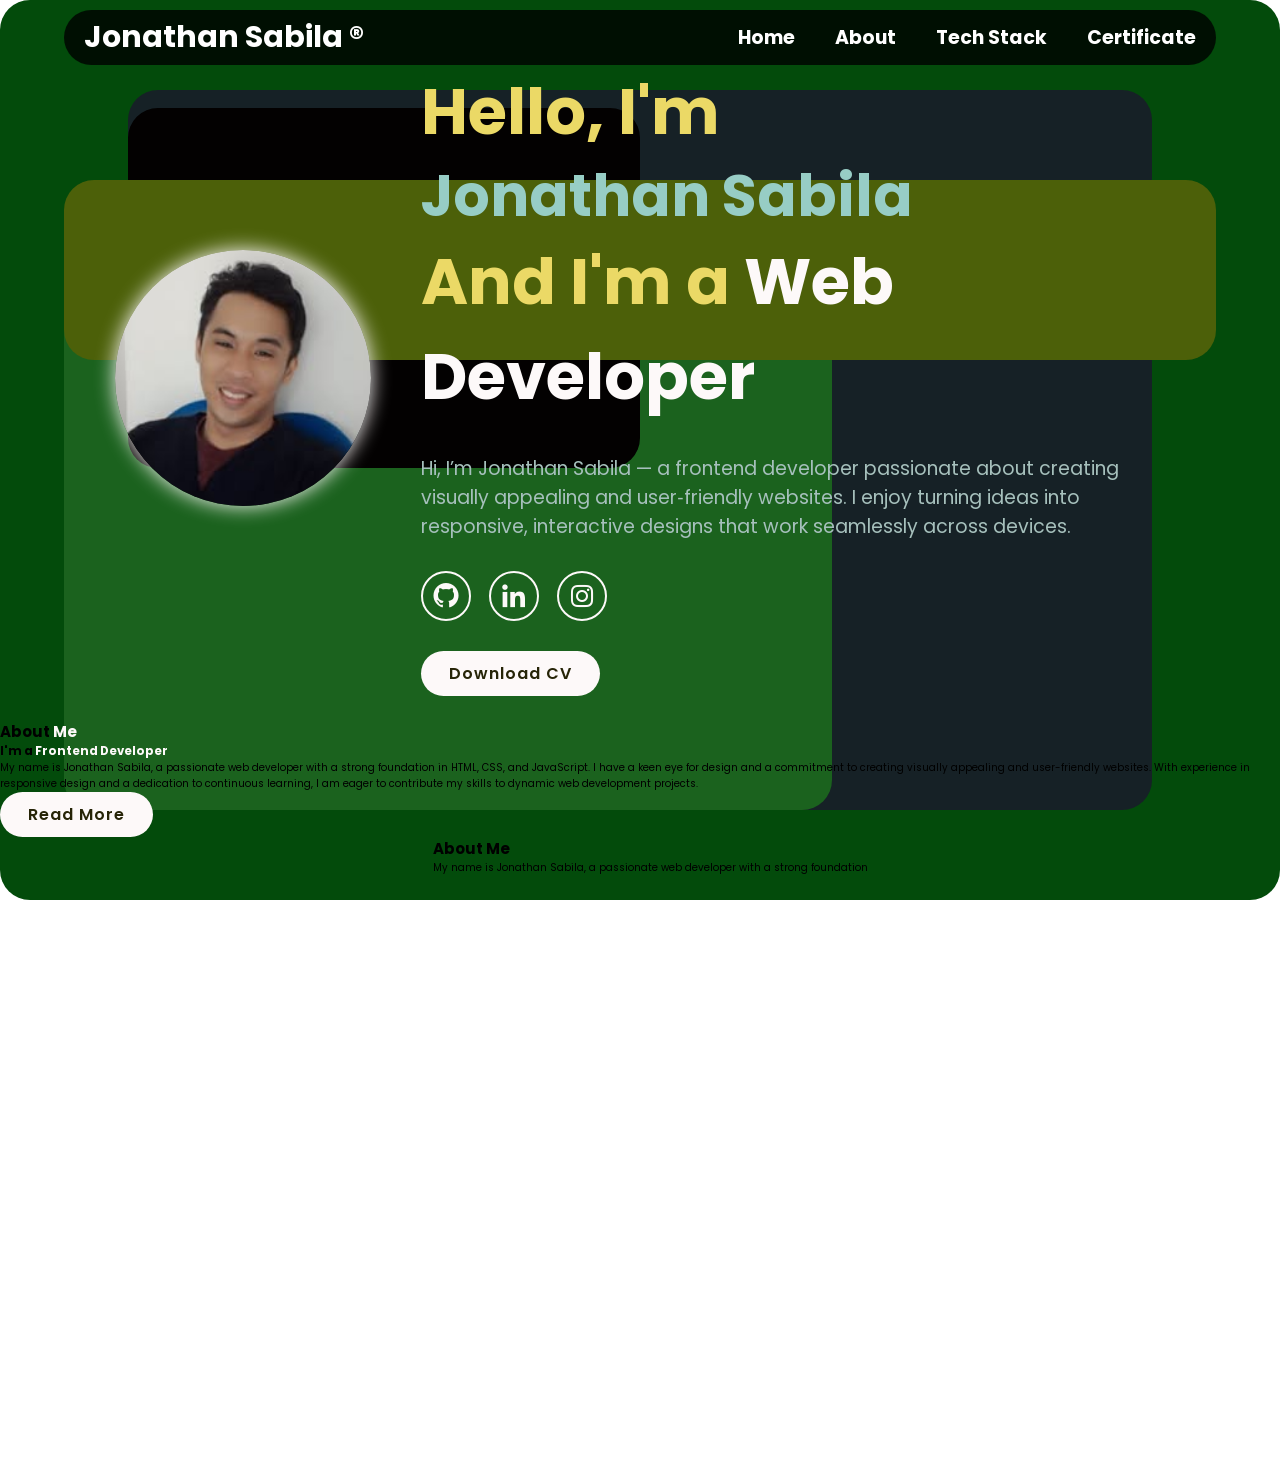
==== index.html @ f5fea35b "Modify Files" ====
<!--STRUCTURE FOR WEB -->
<!DOCTYPE html>
<html lang="en">
<head>
    <meta charset="UTF-8">
    <meta name="viewport" content="width=device-width, initial-scale=1.0">
    <link href='https://unpkg.com/boxicons@2.1.4/css/boxicons.min.css' rel='stylesheet'><!--use of this. mag DL lang tayo ng icon tapos ito gagamitin natin-->
    <link rel="stylesheet" href="style.css">
    <title>Jonathan Sabila - Portfolio</title>
    <!-- Google Fonts -->
    <link href="https://fonts.googleapis.com/css2?family=Poppins:wght@400;600&display=swap" rel="stylesheet">
    <link rel="stylesheet" href="https://cdnjs.cloudflare.com/ajax/libs/font-awesome/6.6.0/css/all.min.css">
</head>
    <!--<a> anchr tag hyperlink -->
    <!--<ul> unordertag bullet like <li>-->
    <!--<p> content words mo -->
    <!--<h> from h1-h6 subheading to... -->
<body>

    <script src="script.js"></script>
        <!--Colorfull BG animation Section Start-->
    <div class="container">
        <div></div>
        <div></div>
        <div></div>
        <div></div>
        <div></div>
    </div>
   <!--Header Section Start-->
    <header class="header">
        <a href="index.html" class="logo"> Jonathan Sabila ®</a><!--tittle or logo left side madalas toh. -->
        <i class='bx bx-menu' id="menu-icon"></i>
        <ul class="navbar">
            <li><a href="index.html">Home</a></li>
            <li><a href="about.html">About</a></li>
            <li><a href="tech-stack.html">Tech Stack</a></li>
            <li><a href="certification.html">Certificate</a></li>
        </ul>
    
    </header>   

    <!--Home Section Start-->
    <selection class="home" id="home">
        <div class="home-img">

            <img src="Asset/Image1.jpg" alt="Profile Image">

        </div>

        <div class="home-content"><!--dito natin ilalagay yung text content natin-->
            <h3>Hello, I'm</h3>
            <h1>Jonathan Sabila</h1>
            <h3>And I'm a<span class="multiple-text"> Web Developer</span></h3>
            <p>Hi, I’m Jonathan Sabila — a frontend developer passionate about creating visually appealing and user‑friendly websites. I enjoy turning ideas into responsive, interactive designs that work seamlessly across devices.</p>
       
        <div class="social-media">
            <a href="#" title="GitHub"><i class='bx bxl-github'></i></a> <!--dito natin gagamitin yung boxicon na idownload natin. -->
            <a href="#" title="LinkedIn"><i class='bx bxl-linkedin'></i></a>
            <a href="#" title="Instagram"><i class='bx bxl-instagram'></i></a>
        </div>
        <a href="a" class="btn">Download CV</a>
        </div>
    </selection>
    
    <!--About Section Start-->
    <section class="about" id="about">
        <div class="about-content">
            <h2 class="heading">About <span>Me</span></h2>
            <h3>I'm a <span> Frontend Developer</span></h3>
            <p>My name is Jonathan Sabila, a passionate web developer with a strong foundation in HTML, CSS, and JavaScript. I have a keen eye for design and a commitment to creating visually appealing and user-friendly websites. With experience in responsive design and a dedication to continuous learning, I am eager to contribute my skills to dynamic web development projects.
            </p>
            <a href="a" class="btn">Read More</a>
        </div>
      
    </section>


    <selection class="about" id="about">
        
        <div class="about-container"></div>
            <div class="about-img">
               <h2>About Me</h2>
               <p>My name is Jonathan Sabila, a passionate web developer with a strong foundation
            </div>
            
            </selection>
 
    <!-- Tech Stack Section -->
<section class="tech-stack" id="tech-stack">
  <h2 class="heading">My <span>Tech Stack</span></h2>
  <div class="stack-container">
    <!-- Each stack item -->
    <div class="stack-item">
      <img src="Asset/html-logo.png" alt="HTML Logo">
      <p>HTML</p>
    </div>
    <div class="stack-item">
      <img src="Asset/css-logo.png" alt="CSS Logo">
      <p>CSS</p>
    </div>
    <div class="stack-item">
      <img src="Asset/js-logo.png" alt="JavaScript Logo">
      <p>JavaScript</p>
    </div>
    <div class="stack-item">
      <img src="Asset/git-logo.png" alt="Git Logo">
      <p>Git</p>
    </div>
  </div>
</section>ection>


<!--Certificate Section Start-->
<section class="certificates" id="certificates">
  <h2 class="heading">My <span>Certificates</span></h2>
  <div class="certificates-container">
    
    <!-- Certificate Item -->
    <div class="certificates-item">
      <img src="Asset/JonathanSabila-IntroductionModernDBS.Certification.png" 
           alt="Certificate Introduction to Modern Databases"
           onclick="openModal('Asset/JonathanSabila-IntroductionModernDBS.Certification.png')">
      <p>Modern Databases - Saylor</p>
      <p><a href="http://learn.saylor.org/admin/tool/certificate/index.php" target="_blank" rel="noopener">Verify</a></p>
    </div>

    <div class="certificates-item">
      <img src="Asset/JonathanSabila-PythonEssential.Certification.png" 
           alt="Certificate Python Essential"
           onclick="openModal('Asset/JonathanSabila-PythonEssential.Certification.png')">
      <p>Python Essential Training - Cisco Academy</p>
      <p><a href="http://learn.saylor.org/admin/tool/certificate/index.php" target="_blank" rel="noopener noreferrer">Verify</a></p>
    </div>

    <div class="certificates-item">
      <img src="Asset/JonathanSabila-NetworkingBasic.Certification.png" 
           alt="Certificate Networking Basics"
           onclick="openModal('Asset/JonathanSabila-NetworkingBasic.Certification.png')">
      <p>Networking Basics - Cisco Academy</p>
      <p><a href="http://learn.saylor.org/admin/tool/certificate/index.php" target="_blank" rel="noopener noreferrer">Verify</a></p>
    </div>

    <div class="certificates-item">
      <img src="Asset/JonathanSabila-SoftwareEngineering.Certification.png" 
           alt="Certificate Software Engineering"
           onclick="openModal('Asset/JonathanSabila-SoftwareEngineering.Certification.png')">
      <p>Software Engineering - Saylor</p>
      <p><a href="http://learn.saylor.org/admin/tool/certificate/index.php" target="_blank" rel="noopener noreferrer">Verify</a></p>
    </div>
  </div>
</section>

<!-- Modal -->
<div id="certModal" class="modal">
  <span class="close" onclick="closeModal()">&times;</span>
  <img class="modal-content" id="modalImg" alt="Certificate Image">
</div>



</body>
</html>
---- style.css ----
/*CSS FOR WEB DESIGN*/
/* Reset */
* {
  margin: 0;
  padding: 0;
  box-sizing: border-box;
  text-decoration: none;
  border: none;
  outline: none;
  font-family: 'Poppins', sans-serif;
  scroll-behavior: smooth;
  list-style: none;
}

/* Ensure full viewport coverage */
html, body {
  width: 100%;
  height: 100%;
  overflow-x: hidden;   /* stops horizontal gaps */
}

/* Background container fix */
.container {
  position: fixed;
  top: 0;
  left: 0;
  width: 100vw;   /* lock to viewport width */
  height: 100vh;  /* lock to viewport height */
  z-index: -1;
  overflow: hidden;
}

/* Body background */
body {
  background: var(--bg-color);
  color: var(--text-color);
  background-size: cover;       /* fills all sides */
  background-position: center;  /* keeps centered */
}

/*my header design start here*/
.header{
    position: fixed;
    top: 1rem;
    left: 50%;
    transform: translateX(-50%);
    display: flex;
    align-items: center;
    justify-content: center;
    gap: 5rem;
    background-color: rgba(0, 0, 0, 0.8);
    backdrop-filter: (blur10px);
    color: white;
    padding: 0.5rem 2rem;
    border-radius: 3rem;
    z-index: 1000;
}
.logo{
    font-size:1.3rem;
    font-weight: 600;
    color: white;
    text-wrap: nowrap;
    transition: 0.3s ease-in-out;

}
/* Tech Stack Section */
.tech-stack {
  padding: 60px 20px;
  background: var(--second-bg-color); /* same background as your site */
  color: var(--text-color);           /* consistent text color */
  text-align: center;
}

.tech-stack  .heading {
  font-size: 2.5rem;
  margin-bottom: 40px;
  font-weight: bold;
  color: var(--text-color);
}

.tech-stack .heading span {
  color: var(--main-color); /* accent matches your theme */
}

/* Container layout */
.stack-container {
  display: flex;
  flex-wrap: wrap;
  justify-content: center;
  gap: 30px;
}

/* Each stack item */
.stack-item {
  background: var(--bg-color); /* same card background as other sections */
  border-radius: 12px;
  padding: 20px;
  width: 140px;
  transition: transform 0.3s ease, box-shadow 0.3s ease;
  cursor: pointer;
}

.stack-item img {
  width: 80px;
  height: 80px;
  object-fit: contain;
  margin-bottom: 10px;
  transition: transform 0.3s ease;
}

.stack-item p {
  margin: 0;
  font-size: 1rem;
  font-weight: 600;
  color: var(--text-color);
}

/* Hover effects */
.stack-item:hover {
  transform: translateY(-8px);
  box-shadow: 0 8px 20px var(--main-color);
}

.stack-item:hover img {
  transform: scale(1.1);
  filter: drop-shadow(0 0 8px var(--main-color));
}

.container {
    position: fixed;   /* stays in place as background */
    top: 0;
    left: 0;
    width: 100%;
    height: 100%;
    z-index: -1;       /* pushes it behind all content */
    overflow: hidden;
}

.home {
    position: relative;
    z-index: 1;        /* ensures your text/images appear above background */
    min-height: 80vh; /* full screen height */
    padding: 6rem 9% 2rem;
    justify-content: center;
    display: flex;
    align-items: center;  
}
.home-img img   {
    border-radius: 50%;
    width: 20vw;
    height: 20vw;

    justify-content: center;/*search lang how to move my image to the left */
}
.home-img img   {
    border-radius: 80%;
    width: 20vw;

    box-shadow: 0 0 20px var(--main-color);
    cursor: pointer;
    animation: floatImage 4s ease-in-out infinite;
    transition: 0.3s ease;
}
.home-img img:hover{
    transform: translateY(-20px);
    box-shadow: 0 0 30px var(--main-color),
                0 0 40px var(--main-color), 
                0 0 50px var(--main-color); 
}
@keyframes floatImage {
    0%{
        transform: translateY(0);
    }
    50%{
        transform: translateY(-2.4rem);
    }
    100%{
        transform: translateY(0);
    }
}
/* Background container */
.container {
  position: fixed;
  top: 0;
  left: 0;
  width: 100vw;   /* always matches viewport width */
  height: 100vh;  /* always matches viewport height */
  z-index: -1;
  overflow: hidden; /* prevents scrollbars */
}

/* Animated child divs */
.container div {
  position: absolute;
  border-radius: 3rem;
  animation: gradient 6s infinite;
  overflow: hidden;
}

/* Each layer sized with vw/vh */
.container div:nth-child(1) {
  width: 100vw;
  height: 100vh;
  background-color: #034b0b;
}

.container div:nth-child(2) {
  width: 80vw;
  height: 80vh;
  top: 10vh;
  left: 10vw;
  background-color: #162126;
  animation-delay: 3s;
}

.container div:nth-child(3) {
  width: 60vw;
  height: 60vh;
  bottom: 10vh;
  left: 5vw;
  background-color: #1b621e;
  animation-delay: 2s;
}

.container div:nth-child(4) {
  width: 40vw;
  height: 40vh;
  top: 12vh;
  left: 10vw;
  background-color: #030101;
  animation-delay: 3s;
}

.container div:nth-child(5) {
  width: 90vw;
  height: 20vh;
  top: 20vh;
  left: 5vw;
  background-color: #4c6009;
  animation-delay: 1s;
}

/* Animation: scale + translate with viewport units */
@keyframes gradient {
  50% {
    transform: scale(1.2) translate(5vw, 5vh);
  }
}

:root{/*GREAT FOR VARIABLES*/
    --bg-color: #fff;
    --snd-bg-color: #db4195;
    --text-color: #000;
    --main-color: #fdf9f9;
    --logo-color: #262407;
}
html{/*ELEMENT ITSELF*/
    font-size: 62.5%;
    overflow-x: hidden;
}
body{/*MAIN CONTENT SA CONTAINER*/
    background: var(--bg-color);
    color: var(--text-color);
}
select{/*DROPDOWN MENUS*/
    min-height: 100vh;
    padding: 10rem 9% 2rem;
}

/* Header Section */
.header {
  position: fixed;
  top: 1rem;
  left: 50%;
  transform: translateX(-50%);
  display: flex;
  align-items: center;
  justify-content: space-between;
  width: 90%;
  background-color: rgba(0, 0, 0, 0.8);
  backdrop-filter: blur(10px);
  padding: 0.5rem 2rem;
  border-radius: 3rem;
  z-index: 1000;
}

/* Logo */
.logo {
  font-size: 3rem;
  font-weight: 700;
  color: var(--bg-color);
  cursor: pointer;
  transition: 0.3s ease;
}

.logo:hover {
  transform: scale(1.2);
  background: linear-gradient(to right, #fcf9fb, #071715, #f9f9fa, #032703, #dee5e4, #050f03);
  background-clip: text;
  -webkit-background-clip: text;
  -webkit-text-fill-color: transparent;
  animation: animate-gradient 2.5s linear infinite;
}

@keyframes animate-gradient {
  to {
    background-position: 200%;
  }
}

/* Navbar links */
.navbar {
  display: flex;
  align-items: center;
}

.navbar li {
  list-style: none;
}

.navbar a {
  font-size: 1.9rem;
  color: var(--bg-color);
  margin-left: 4rem;
  font-weight: 700;
  transition: 0.3s ease;
}

.navbar a:hover,
.navbar a.active {
  color: var(--text-color);
}

/* Mobile menu icon */
#menu-icon {
  font-size: 3.6rem;
  color: var(--bg-color);
  cursor: pointer;
  display: none; /* hidden on desktop */
}

/* Responsive navbar */
@media (max-width: 768px) {
  .navbar {
    position: absolute;
    top: 100%;
    left: -100%; /* hidden off-screen */
    width: 100%;
    background: rgba(0,0,0,0.9);
    flex-direction: column;
    text-align: center;
    transition: 0.3s ease;
    padding: 2rem 0;
    border-radius: 0;
  }

  .navbar li {
    margin: 1.5rem 0;
  }

  .navbar a {
    font-size: 2rem;
    margin: 0;
  }

  #menu-icon {
    display: block; /* show on mobile */
  }

  .navbar.active {
    left: 0; /* slide in */
  }
}

 /*Header Section End*/
 /*Home Content*/   

/* Home Content */
.home-content {
    margin-left: 5rem;
}

.home-content h3 {
    font-size: clamp(2rem, 5vw, 7rem); /* scales with viewport */
    font-weight: 700;
    color: #ebd966;
}

.home-content h3:nth-of-type(2) {
    margin-bottom: 3rem;
}

span {
    color: var(--main-color);
}

.home-content h1 {
    font-size: clamp(2rem, 4.5vw, 6rem); /* scales with viewport */
    font-weight: 700;
    line-height: 1.3;
    color: #97cdc5;
}

.home-content p {
    font-size: clamp(1rem, 2vw, 1.9rem); /* scales with viewport */
    color: #a6c0bc;
}

/* Media Queries for smaller screens */
@media (max-width: 768px) {
    .home-content {
        margin-left: 2rem;
        text-align: center;
    }

    .home-content h3,
    .home-content h1 {
        line-height: 1.2;
    }
}

.social-media a{
    display: inline-flex;
    justify-content: center;
    align-items: center;
    width: 50px;
    height: 50px;
    background: transparent;
    border: 0.2rem solid var(--main-color);
    border-radius: 50%;
    font-size: 3rem;
    color: var(--main-color);
    margin: 3rem 1.5rem 3rem 0;
    transition: 0.3s ease;
}
.social-media a:hover{
    transform: scale(1.2) translateY(-10px);/*Independent Transform Control  when hovering that transform/transition*/
    background-color: var(--logo-color);
    color: var(--bg-color);
    box-shadow: 0 0 10px var(--main-color),
                0 0 20px var(--main-color), 
                0 0 30px var(--main-color);
}
.btn {
    display: inline-block;
    padding: 1rem 2.8rem;
    background-color: var(--main-color);
    border-radius: 4rem; 
    box-shadow: none;
    font-size: 1.6rem;
    color: var(--logo-color);
    letter-spacing: 0.1rem;
    font-weight: 600;
    transition: 0.3s ease;
    
}
.btn:hover{ /*hover function again for more effect*/
       box-shadow: 0 0 1.6rem var(--snd-bg-color);
}


/*About Section Start*/
.about{
    display: flex;
    align-items: center;
    justify-content: center;
    gap: 2rem;  
}
.about-img img{
    width: 30vw;
    border-radius: 80%;
    box-shadow: 0 0 20px var(--main-color);
    transition: 0.3s ease;
}
.certificates-container {
  display: flex;
  flex-wrap: wrap;
  justify-content: center;
  gap: 30px;
}

.certificates-item {
  background: var(--bg-color);
  border-radius: 12px;
  padding: 20px;
  width: 140px;
  transition: transform 0.3s ease, box-shadow 0.3s ease;
  cursor: pointer;
  text-align: center;
}

.certificates-item img {
  width: 80px;
  height: 80px;
  object-fit: contain;
  margin-bottom: 10px;
  transition: transform 0.3s ease;
}

.certificates-item:hover {
  transform: translateY(-8px);
  box-shadow: 0 8px 20px var(--main-color);
}

.certificates-item:hover img {
  transform: scale(1.1);
  filter: drop-shadow(0 0 8px var(--main-color));
}

.certificates-item p a {
  color: var(--text-color);
  font-weight: 600;
  text-decoration: none;
}

/* Modal */
.modal {
  display: none;
  position: fixed;
  z-index: 2000;
  padding-top: 60px;
  left: 0;
  top: 0;
  width: 100vw;
  height: 100vh;
  overflow: auto;
  background-color: rgba(0,0,0,0.9);
}

.modal-content {
  margin: auto;
  display: block;
  max-width: 90%;
  max-height: 80vh;
  border-radius: 12px;
}

.close {
  position: absolute;
  top: 20px;
  right: 40px;
  color: #fff;
  font-size: 40px;
  font-weight: bold;
  cursor: pointer;
}
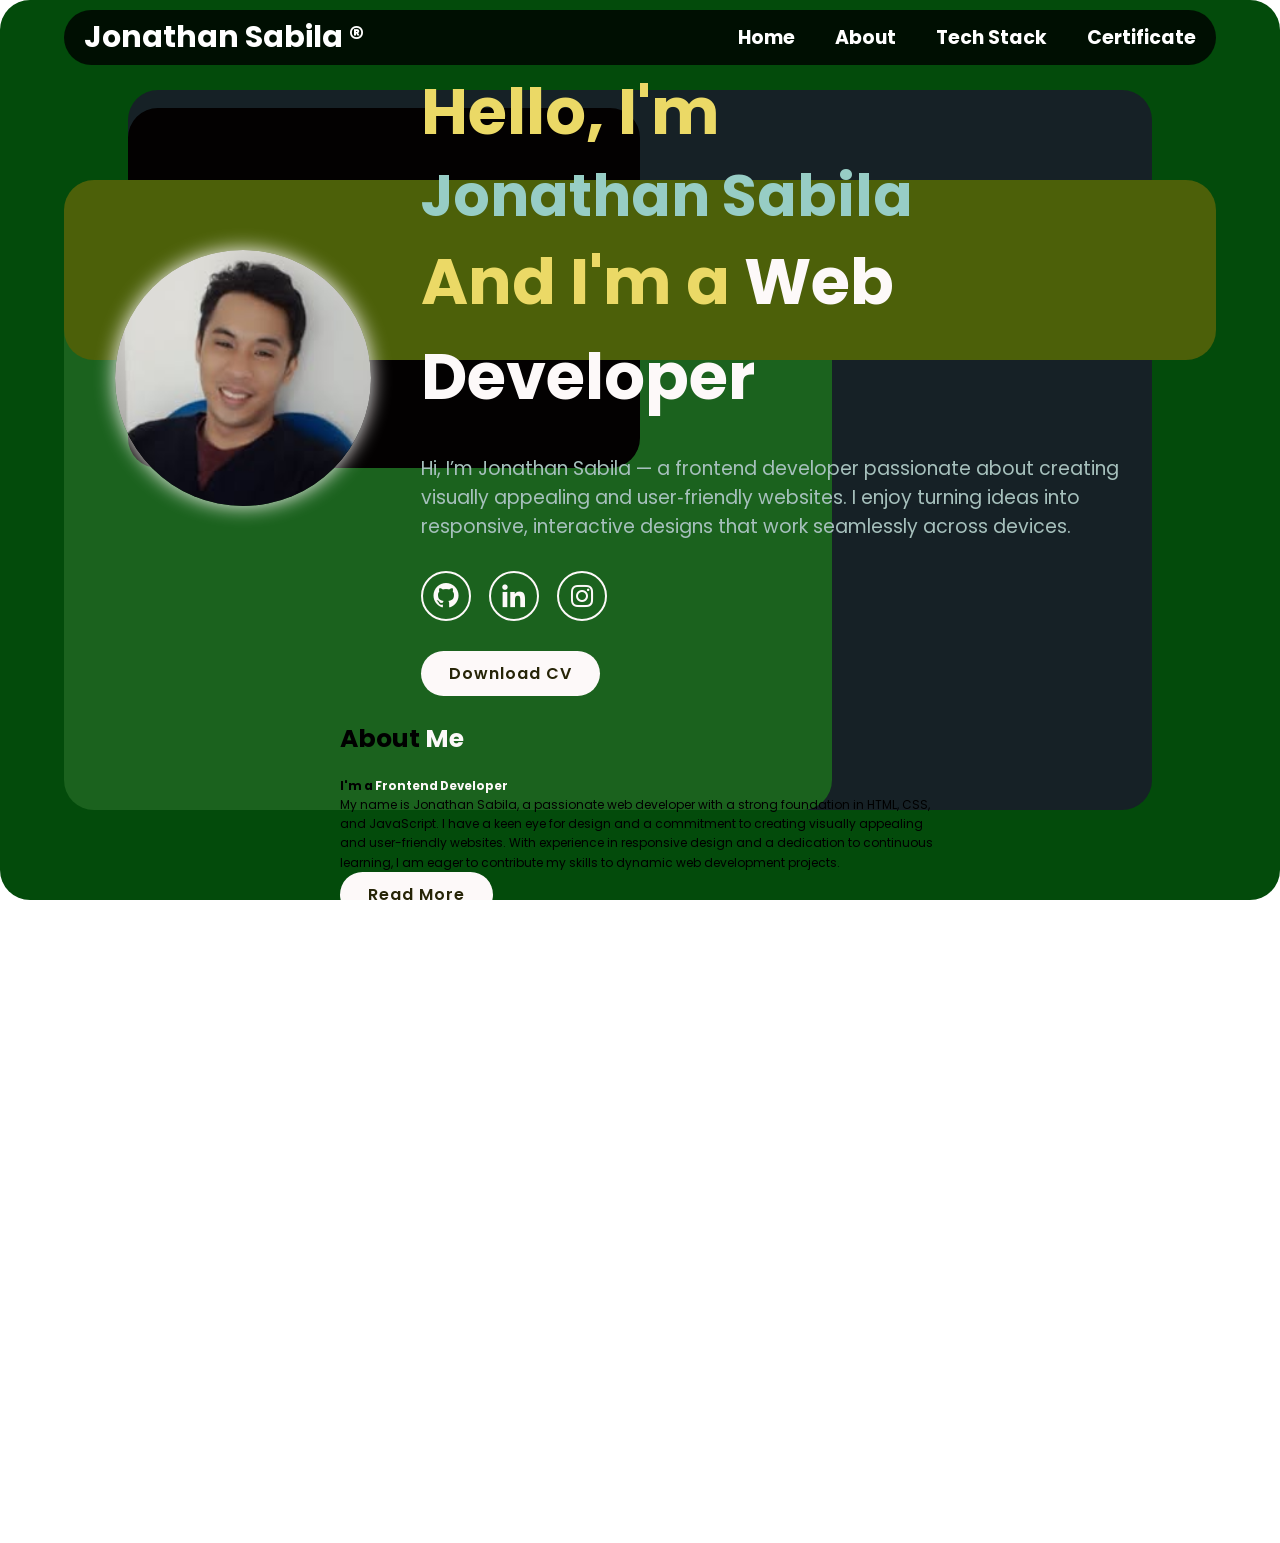
==== commit 2759281f: "Menu Icon Entry" ====
--- a/index.html
+++ b/index.html
@@ -15,18 +15,7 @@
     <!--<ul> unordertag bullet like <li>-->
     <!--<p> content words mo -->
     <!--<h> from h1-h6 subheading to... -->
-<body>
-
-    <script src="script.js"></script>
-        <!--Colorfull BG animation Section Start-->
-    <div class="container">
-        <div></div>
-        <div></div>
-        <div></div>
-        <div></div>
-        <div></div>
-    </div>
-   <!--Header Section Start-->
+         <!--Header Section Start-->
     <header class="header">
         <a href="index.html" class="logo"> Jonathan Sabila ®</a><!--tittle or logo left side madalas toh. -->
         <i class='bx bx-menu' id="menu-icon"></i>
@@ -38,6 +27,34 @@
         </ul>
     
     </header>   
+<body>
+
+<script src="https://code.jquery.com/jquery-1.10.2.js"></script>
+
+    <script src="script.js"></script>
+        <!--Colorfull BG animation Section Start-->
+    <div class="container">
+        <div></div>
+        <div></div>
+        <div></div>
+        <div></div>
+        <div></div>
+    </div>
+
+<div id="nav-placeholder">
+
+</div>
+
+       <script>
+  let menuIcon = document.querySelector('#menu-icon');
+  let navbar = document.querySelector('.navbar');
+
+  menuIcon.onclick = () => {
+    navbar.classList.toggle('active');
+  };
+</script>
+
+
 
     <!--Home Section Start-->
     <selection class="home" id="home">
--- a/style.css
+++ b/style.css
@@ -544,5 +544,19 @@
   font-weight: bold;
   cursor: pointer;
 }
-
-
+.about-content {
+    max-width: 600px;
+    color: var(--text-color);
+}
+.about-content h2 {
+    font-size: 2.5rem;
+    margin-bottom: 20px;
+    font-weight: bold;
+    color: var(--text-color);
+}
+.about-content p {
+    font-size: 1.2rem;
+    line-height: 1.6;
+    color: var(--text-color);
+}
+
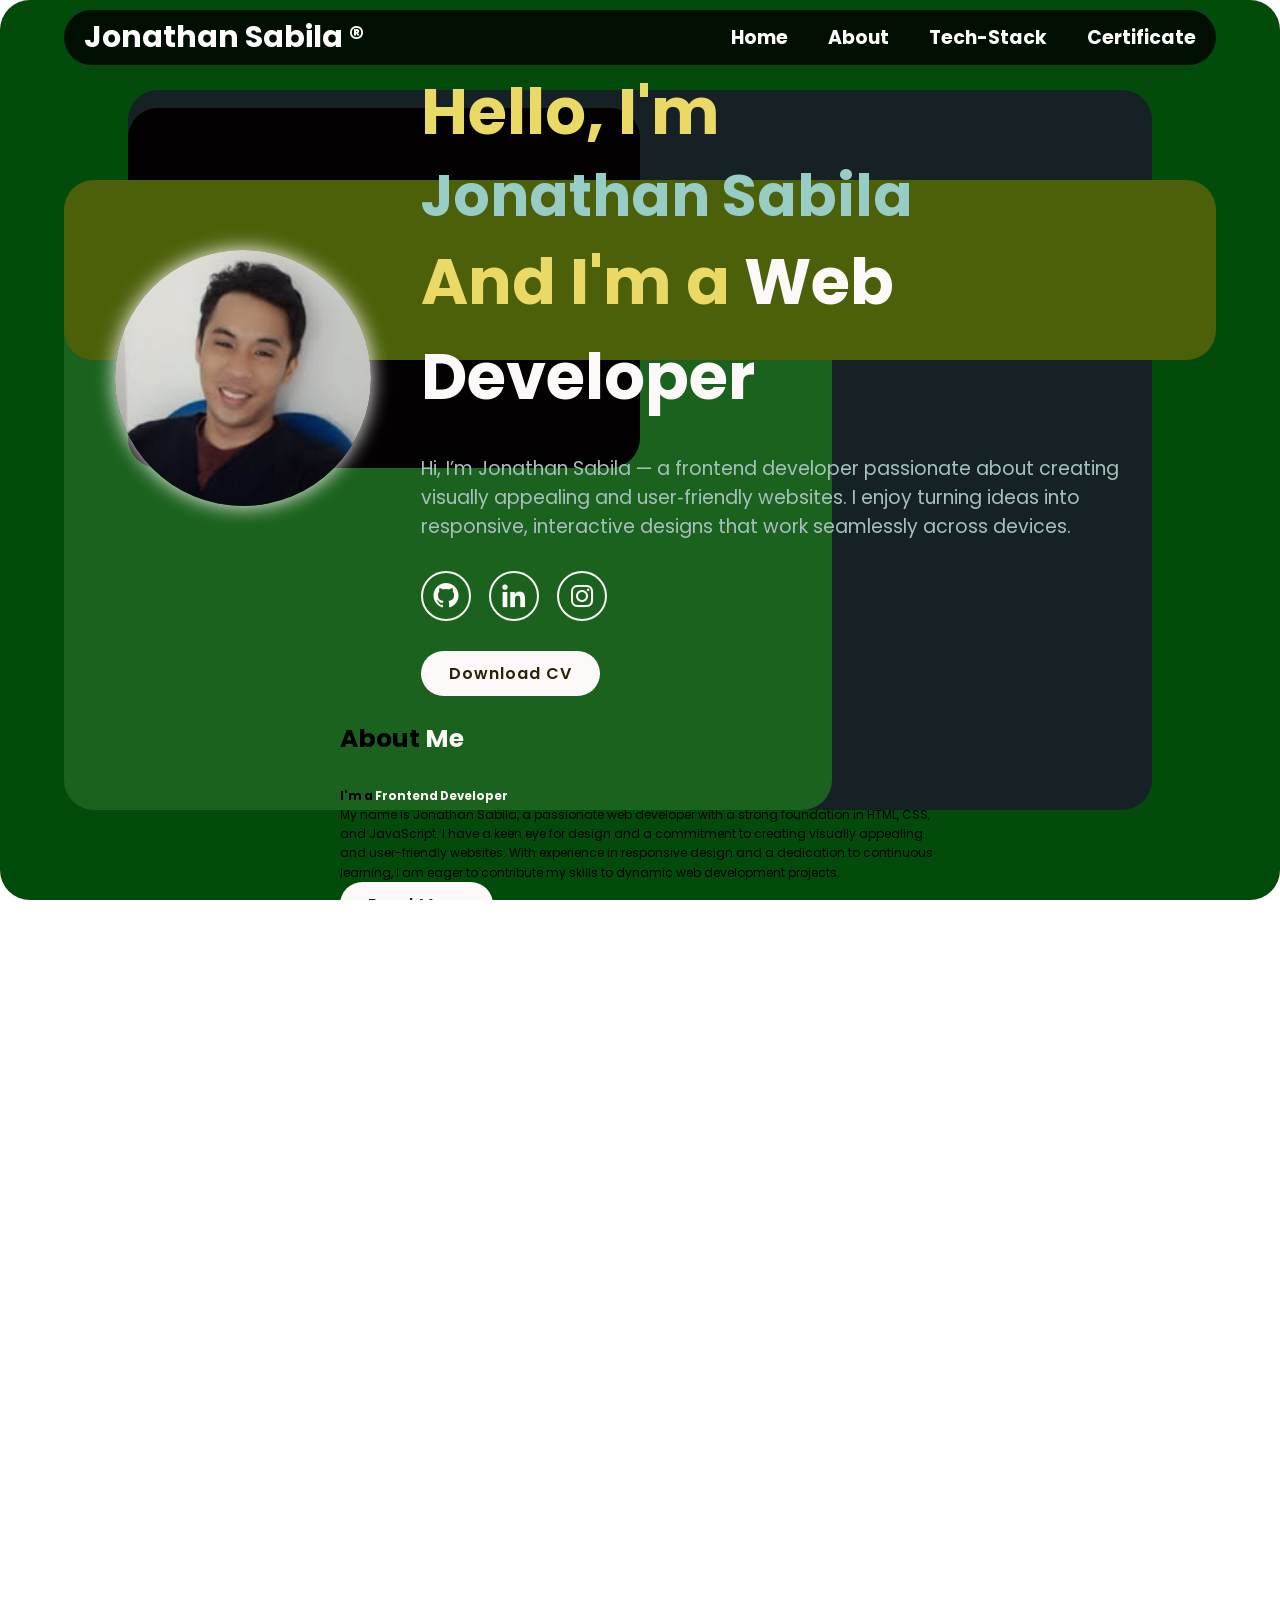
==== commit a0df8330: "Modified HTML,CSS and JS" ====
--- a/index.html
+++ b/index.html
@@ -22,7 +22,7 @@
         <ul class="navbar">
             <li><a href="index.html">Home</a></li>
             <li><a href="about.html">About</a></li>
-            <li><a href="tech-stack.html">Tech Stack</a></li>
+            <li><a href="tech-stack.html">Tech-Stack</a></li>
             <li><a href="certification.html">Certificate</a></li>
         </ul>
     
--- a/style.css
+++ b/style.css
@@ -313,6 +313,11 @@
   display: flex;
   align-items: center;
 }
+.navbar a.tech-stack-link {
+  white-space: nowrap;
+  font-size: clamp(0.8rem, 2vw, 1rem);
+}
+
 
 .navbar li {
   list-style: none;
@@ -497,6 +502,7 @@
   transition: transform 0.3s ease;
 }
 
+
 .certificates-item:hover {
   transform: translateY(-8px);
   box-shadow: 0 8px 20px var(--main-color);
@@ -512,6 +518,17 @@
   font-weight: 600;
   text-decoration: none;
 }
+.certificates .heading {
+  font-size: 3rem;
+  margin-bottom: 40px;
+  font-weight: bold;
+  color: var(--text-color);
+  justify-self: center;
+}
+.certificates .heading span {
+  color: var(--main-color);
+}
+
 
 /* Modal */
 .modal {
@@ -550,7 +567,7 @@
 }
 .about-content h2 {
     font-size: 2.5rem;
-    margin-bottom: 20px;
+    margin-bottom: 30px;
     font-weight: bold;
     color: var(--text-color);
 }
@@ -560,3 +577,4 @@
     color: var(--text-color);
 }
 
+
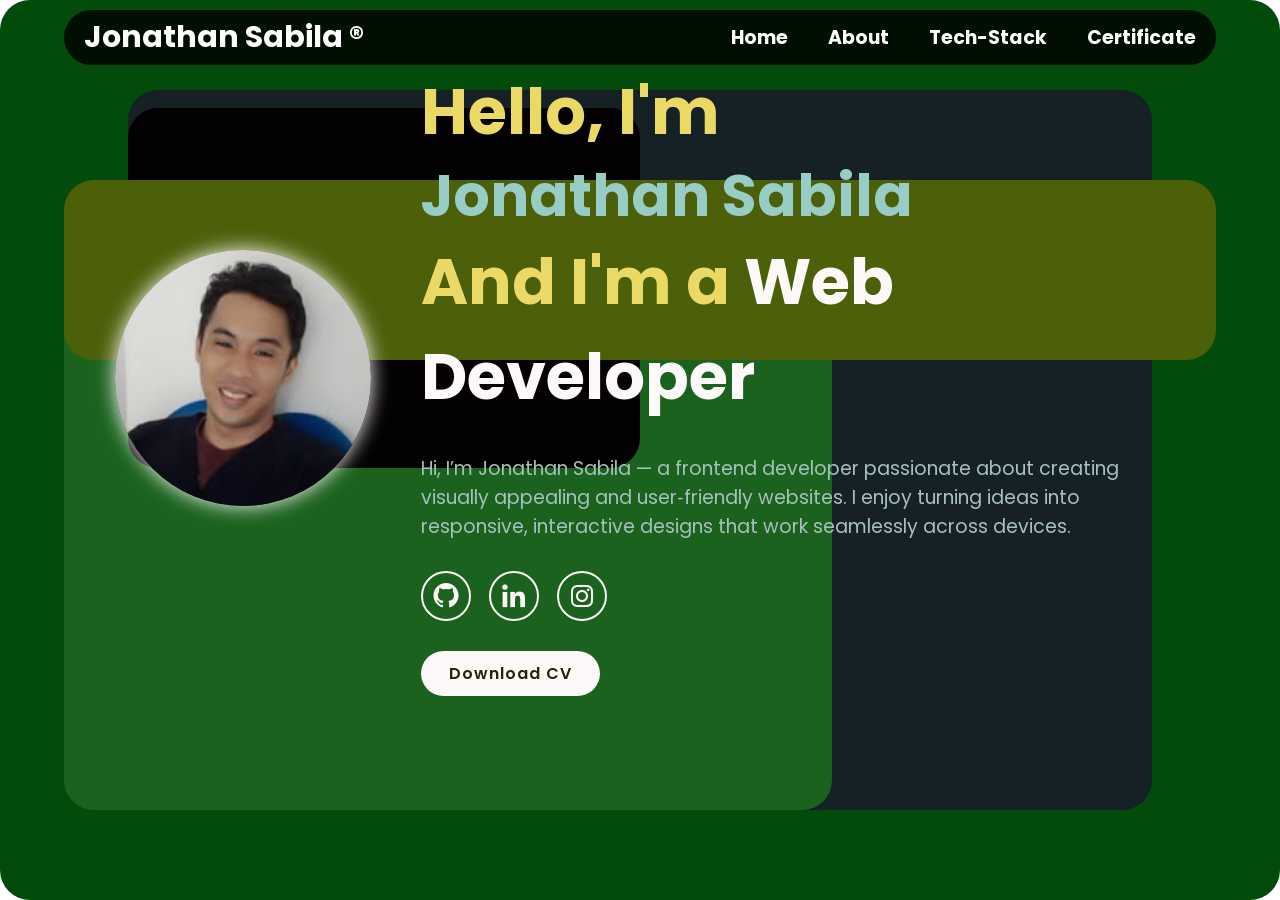
==== commit bcc7e6d0: "Certificate.html and CSS update" ====
--- a/index.html
+++ b/index.html
@@ -79,101 +79,4 @@
         </div>
     </selection>
     
-    <!--About Section Start-->
-    <section class="about" id="about">
-        <div class="about-content">
-            <h2 class="heading">About <span>Me</span></h2>
-            <h3>I'm a <span> Frontend Developer</span></h3>
-            <p>My name is Jonathan Sabila, a passionate web developer with a strong foundation in HTML, CSS, and JavaScript. I have a keen eye for design and a commitment to creating visually appealing and user-friendly websites. With experience in responsive design and a dedication to continuous learning, I am eager to contribute my skills to dynamic web development projects.
-            </p>
-            <a href="a" class="btn">Read More</a>
-        </div>
-      
-    </section>
-
-
-    <selection class="about" id="about">
-        
-        <div class="about-container"></div>
-            <div class="about-img">
-               <h2>About Me</h2>
-               <p>My name is Jonathan Sabila, a passionate web developer with a strong foundation
-            </div>
-            
-            </selection>
- 
-    <!-- Tech Stack Section -->
-<section class="tech-stack" id="tech-stack">
-  <h2 class="heading">My <span>Tech Stack</span></h2>
-  <div class="stack-container">
-    <!-- Each stack item -->
-    <div class="stack-item">
-      <img src="Asset/html-logo.png" alt="HTML Logo">
-      <p>HTML</p>
-    </div>
-    <div class="stack-item">
-      <img src="Asset/css-logo.png" alt="CSS Logo">
-      <p>CSS</p>
-    </div>
-    <div class="stack-item">
-      <img src="Asset/js-logo.png" alt="JavaScript Logo">
-      <p>JavaScript</p>
-    </div>
-    <div class="stack-item">
-      <img src="Asset/git-logo.png" alt="Git Logo">
-      <p>Git</p>
-    </div>
-  </div>
-</section>ection>
-
-
-<!--Certificate Section Start-->
-<section class="certificates" id="certificates">
-  <h2 class="heading">My <span>Certificates</span></h2>
-  <div class="certificates-container">
-    
-    <!-- Certificate Item -->
-    <div class="certificates-item">
-      <img src="Asset/JonathanSabila-IntroductionModernDBS.Certification.png" 
-           alt="Certificate Introduction to Modern Databases"
-           onclick="openModal('Asset/JonathanSabila-IntroductionModernDBS.Certification.png')">
-      <p>Modern Databases - Saylor</p>
-      <p><a href="http://learn.saylor.org/admin/tool/certificate/index.php" target="_blank" rel="noopener">Verify</a></p>
-    </div>
-
-    <div class="certificates-item">
-      <img src="Asset/JonathanSabila-PythonEssential.Certification.png" 
-           alt="Certificate Python Essential"
-           onclick="openModal('Asset/JonathanSabila-PythonEssential.Certification.png')">
-      <p>Python Essential Training - Cisco Academy</p>
-      <p><a href="http://learn.saylor.org/admin/tool/certificate/index.php" target="_blank" rel="noopener noreferrer">Verify</a></p>
-    </div>
-
-    <div class="certificates-item">
-      <img src="Asset/JonathanSabila-NetworkingBasic.Certification.png" 
-           alt="Certificate Networking Basics"
-           onclick="openModal('Asset/JonathanSabila-NetworkingBasic.Certification.png')">
-      <p>Networking Basics - Cisco Academy</p>
-      <p><a href="http://learn.saylor.org/admin/tool/certificate/index.php" target="_blank" rel="noopener noreferrer">Verify</a></p>
-    </div>
-
-    <div class="certificates-item">
-      <img src="Asset/JonathanSabila-SoftwareEngineering.Certification.png" 
-           alt="Certificate Software Engineering"
-           onclick="openModal('Asset/JonathanSabila-SoftwareEngineering.Certification.png')">
-      <p>Software Engineering - Saylor</p>
-      <p><a href="http://learn.saylor.org/admin/tool/certificate/index.php" target="_blank" rel="noopener noreferrer">Verify</a></p>
-    </div>
-  </div>
-</section>
-
-<!-- Modal -->
-<div id="certModal" class="modal">
-  <span class="close" onclick="closeModal()">&times;</span>
-  <img class="modal-content" id="modalImg" alt="Certificate Image">
-</div>
-
-
-
-</body>
-</html>
+  
--- a/style.css
+++ b/style.css
@@ -477,6 +477,33 @@
     box-shadow: 0 0 20px var(--main-color);
     transition: 0.3s ease;
 }
+.about.about-content{
+    max-width: 600px;
+    color: var(--text-color);
+}
+.about-content h2 {
+    font-size: 10 rem;
+    margin-bottom: 30px;
+    font-weight: bold;
+    color: var(--text-color);
+}
+
+.about-content {
+    max-width: 600px;
+    color: var(--text-color);
+}
+.about-content h2 {
+    font-size: 2.5rem;
+    margin-bottom: 30px;
+    font-weight: bold;
+    color: var(--text-color);
+}
+.certificates-item p {
+  font-size: 1.2rem;   /* increase font size */
+  font-weight: 600;
+  color: var(--text-color);
+  margin: 8px 0;
+}
 .certificates-container {
   display: flex;
   flex-wrap: wrap;
@@ -484,25 +511,27 @@
   gap: 30px;
 }
 
+/* Default: two certificates per row */
 .certificates-item {
   background: var(--bg-color);
   border-radius: 12px;
   padding: 20px;
-  width: 140px;
+  width: calc(50% - 30px); /* two per row with gap */
   transition: transform 0.3s ease, box-shadow 0.3s ease;
   cursor: pointer;
   text-align: center;
 }
 
+/* Certificate image styling */
 .certificates-item img {
-  width: 80px;
-  height: 80px;
+  width: 500px;   /* make image bigger */
+  height: auto;   /* keep aspect ratio */
   object-fit: contain;
-  margin-bottom: 10px;
+  margin-bottom: 15px;
   transition: transform 0.3s ease;
 }
 
-
+/* Hover effects */
 .certificates-item:hover {
   transform: translateY(-8px);
   box-shadow: 0 8px 20px var(--main-color);
@@ -514,67 +543,37 @@
 }
 
 .certificates-item p a {
-  color: var(--text-color);
+  background: var(--main-color);
+  color: #fff;
+  padding: 8px 16px;
+  border-radius: 6px;
   font-weight: 600;
   text-decoration: none;
-}
+  transition: background 0.3s ease;
+}
+
+.certificates-item p a:hover {
+  background: #333; /* darker hover */
+}
+
+
+/* Heading */
 .certificates .heading {
   font-size: 3rem;
   margin-bottom: 40px;
   font-weight: bold;
   color: var(--text-color);
-  justify-self: center;
-}
+  text-align: center;
+}
+
 .certificates .heading span {
   color: var(--main-color);
 }
 
-
-/* Modal */
-.modal {
-  display: none;
-  position: fixed;
-  z-index: 2000;
-  padding-top: 60px;
-  left: 0;
-  top: 0;
-  width: 100vw;
-  height: 100vh;
-  overflow: auto;
-  background-color: rgba(0,0,0,0.9);
-}
-
-.modal-content {
-  margin: auto;
-  display: block;
-  max-width: 90%;
-  max-height: 80vh;
-  border-radius: 12px;
-}
-
-.close {
-  position: absolute;
-  top: 20px;
-  right: 40px;
-  color: #fff;
-  font-size: 40px;
-  font-weight: bold;
-  cursor: pointer;
-}
-.about-content {
-    max-width: 600px;
-    color: var(--text-color);
-}
-.about-content h2 {
-    font-size: 2.5rem;
-    margin-bottom: 30px;
-    font-weight: bold;
-    color: var(--text-color);
-}
-.about-content p {
-    font-size: 1.2rem;
-    line-height: 1.6;
-    color: var(--text-color);
-}
-
-
+/* Responsive: one certificate per row on mobile */
+@media (max-width: 768px) {
+  .certificates-item {
+    width: 90%; /* occupy left and right sides */
+    margin: 0 auto;
+  }
+}
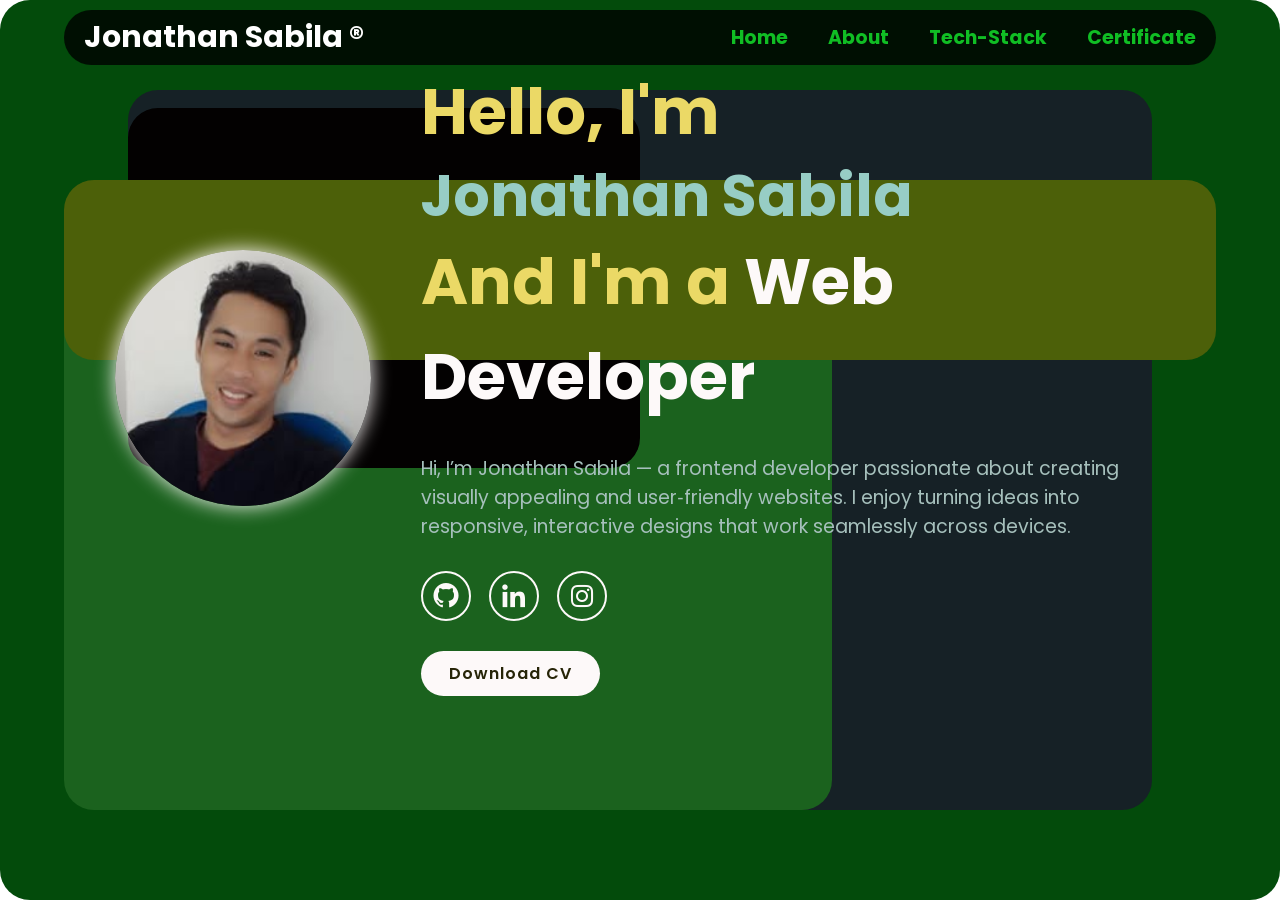
==== commit 9c31326b: "Certificate.html, Navbar Modified" ====
--- a/index.html
+++ b/index.html
@@ -7,29 +7,21 @@
     <link href='https://unpkg.com/boxicons@2.1.4/css/boxicons.min.css' rel='stylesheet'><!--use of this. mag DL lang tayo ng icon tapos ito gagamitin natin-->
     <link rel="stylesheet" href="style.css">
     <title>Jonathan Sabila - Portfolio</title>
-    <!-- Google Fonts -->
     <link href="https://fonts.googleapis.com/css2?family=Poppins:wght@400;600&display=swap" rel="stylesheet">
     <link rel="stylesheet" href="https://cdnjs.cloudflare.com/ajax/libs/font-awesome/6.6.0/css/all.min.css">
 </head>
-    <!--<a> anchr tag hyperlink -->
-    <!--<ul> unordertag bullet like <li>-->
-    <!--<p> content words mo -->
-    <!--<h> from h1-h6 subheading to... -->
-         <!--Header Section Start-->
-    <header class="header">
-        <a href="index.html" class="logo"> Jonathan Sabila ®</a><!--tittle or logo left side madalas toh. -->
-        <i class='bx bx-menu' id="menu-icon"></i>
-        <ul class="navbar">
-            <li><a href="index.html">Home</a></li>
-            <li><a href="about.html">About</a></li>
-            <li><a href="tech-stack.html">Tech-Stack</a></li>
-            <li><a href="certification.html">Certificate</a></li>
-        </ul>
-    
-    </header>   
+  <header class="header">
+  <a href="index.html" class="logo">Jonathan Sabila ®</a>
+  <i class='bx bx-menu' id="menu-icon"></i>
+  <ul class="navbar">
+    <li><a href="index.html">Home</a></li>
+    <li><a href="about.html">About</a></li>
+    <li><a href="tech-stack.html" class="tech-stack-link">Tech-Stack</a></li>
+    <li><a href="certification.html">Certificate</a></li>
+  </ul>
+</header>
+ 
 <body>
-
-<script src="https://code.jquery.com/jquery-1.10.2.js"></script>
 
     <script src="script.js"></script>
         <!--Colorfull BG animation Section Start-->
--- a/style.css
+++ b/style.css
@@ -38,31 +38,7 @@
   background-position: center;  /* keeps centered */
 }
 
-/*my header design start here*/
-.header{
-    position: fixed;
-    top: 1rem;
-    left: 50%;
-    transform: translateX(-50%);
-    display: flex;
-    align-items: center;
-    justify-content: center;
-    gap: 5rem;
-    background-color: rgba(0, 0, 0, 0.8);
-    backdrop-filter: (blur10px);
-    color: white;
-    padding: 0.5rem 2rem;
-    border-radius: 3rem;
-    z-index: 1000;
-}
-.logo{
-    font-size:1.3rem;
-    font-weight: 600;
-    color: white;
-    text-wrap: nowrap;
-    transition: 0.3s ease-in-out;
-
-}
+
 /* Tech Stack Section */
 .tech-stack {
   padding: 60px 20px;
@@ -126,16 +102,7 @@
   filter: drop-shadow(0 0 8px var(--main-color));
 }
 
-.container {
-    position: fixed;   /* stays in place as background */
-    top: 0;
-    left: 0;
-    width: 100%;
-    height: 100%;
-    z-index: -1;       /* pushes it behind all content */
-    overflow: hidden;
-}
-
+/*Home Content*/
 .home {
     position: relative;
     z-index: 1;        /* ensures your text/images appear above background */
@@ -313,11 +280,6 @@
   display: flex;
   align-items: center;
 }
-.navbar a.tech-stack-link {
-  white-space: nowrap;
-  font-size: clamp(0.8rem, 2vw, 1rem);
-}
-
 
 .navbar li {
   list-style: none;
@@ -325,7 +287,7 @@
 
 .navbar a {
   font-size: 1.9rem;
-  color: var(--bg-color);
+  color: rgb(16, 190, 36); /* changed from red to white */
   margin-left: 4rem;
   font-weight: 700;
   transition: 0.3s ease;
@@ -333,13 +295,13 @@
 
 .navbar a:hover,
 .navbar a.active {
-  color: var(--text-color);
+  color:white; /* keep your variable for hover/active */
 }
 
 /* Mobile menu icon */
 #menu-icon {
   font-size: 3.6rem;
-  color: var(--bg-color);
+  color: rgb(243, 239, 239); /* changed from var(--bg-color) to white */
   cursor: pointer;
   display: none; /* hidden on desktop */
 }
@@ -351,7 +313,7 @@
     top: 100%;
     left: -100%; /* hidden off-screen */
     width: 100%;
-    background: rgba(0,0,0,0.9);
+    background: rgba(0, 0, 0, 0.598);
     flex-direction: column;
     text-align: center;
     transition: 0.3s ease;
@@ -366,6 +328,7 @@
   .navbar a {
     font-size: 2rem;
     margin: 0;
+    color: rgb(243, 240, 240); /* ensure mobile links are also white */
   }
 
   #menu-icon {
@@ -377,9 +340,7 @@
   }
 }
 
- /*Header Section End*/
- /*Home Content*/   
-
+/*Header Section End*/
 /* Home Content */
 .home-content {
     margin-left: 5rem;
@@ -466,6 +427,8 @@
 
 /*About Section Start*/
 .about{
+  margin: 100px 0;
+  padding: 40px 9%;
     display: flex;
     align-items: center;
     justify-content: center;
@@ -478,7 +441,7 @@
     transition: 0.3s ease;
 }
 .about.about-content{
-    max-width: 600px;
+    max-width: 100px;
     color: var(--text-color);
 }
 .about-content h2 {
@@ -494,21 +457,30 @@
 }
 .about-content h2 {
     font-size: 2.5rem;
-    margin-bottom: 30px;
+    margin-bottom: 200px;
     font-weight: bold;
     color: var(--text-color);
 }
-.certificates-item p {
-  font-size: 1.2rem;   /* increase font size */
-  font-weight: 600;
-  color: var(--text-color);
-  margin: 8px 0;
-}
+.about-content h2 span {
+    color: var(--main-color);
+}
+.about-content p {
+    font-size: 1.2rem;
+    line-height: 1.6;
+    color: var(--text-color);
+}
+/* Certificates Section */
 .certificates-container {
   display: flex;
   flex-wrap: wrap;
   justify-content: center;
   gap: 30px;
+}
+/* Certificates section spacing */
+.certificates {
+  background-color: #000;
+  margin-top: 80px;   /* pushes section down from navbar */
+  padding-top: 40px;   /* optional: adds breathing room inside */
 }
 
 /* Default: two certificates per row */
@@ -520,60 +492,115 @@
   transition: transform 0.3s ease, box-shadow 0.3s ease;
   cursor: pointer;
   text-align: center;
+  color: var(--text-color);
+  box-shadow: 0 4px 12px rgba(0,0,0,0.2);
 }
 
 /* Certificate image styling */
 .certificates-item img {
-  width: 500px;   /* make image bigger */
-  height: auto;   /* keep aspect ratio */
-  object-fit: contain;
+  width: 100%;          
+  height: auto;         /* keep aspect ratio */
+  object-fit: contain;  /* prevent distortion */
   margin-bottom: 15px;
   transition: transform 0.3s ease;
+  max-width: 600px;     
+}
+
+
+/* Text styling */
+.certificates-item p {
+  font-size: 1.2rem;
+  font-weight: 600;
+  color: rgb(15, 1, 1);
+  margin: 8px 0;
+}
+
+.certificates-item p a {
+  font-size: 1rem;
+  color: red;
+  font-weight: 700;
+  text-decoration: none;
+}
+
+.certificates-item p a:hover {
+  background: #333; /* darker hover */
+  color: #6ccd5b;      /* ensure contrast */
+  padding: 2px 6px;
+  border-radius: 4px;
 }
 
 /* Hover effects */
 .certificates-item:hover {
   transform: translateY(-8px);
-  box-shadow: 0 8px 20px var(--main-color);
+  box-shadow: 0 8px 20px var(--snd-bg-color);
 }
 
 .certificates-item:hover img {
   transform: scale(1.1);
-  filter: drop-shadow(0 0 8px var(--main-color));
-}
-
-.certificates-item p a {
-  background: var(--main-color);
-  color: #fff;
-  padding: 8px 16px;
-  border-radius: 6px;
-  font-weight: 600;
-  text-decoration: none;
-  transition: background 0.3s ease;
-}
-
-.certificates-item p a:hover {
-  background: #333; /* darker hover */
-}
-
+  filter: drop-shadow(0 0 8px var(--main-color));}
 
 /* Heading */
 .certificates .heading {
   font-size: 3rem;
   margin-bottom: 40px;
   font-weight: bold;
-  color: var(--text-color);
+  color: white;
   text-align: center;
 }
 
 .certificates .heading span {
   color: var(--main-color);
+}
+/* Enlarged image modal */
+.certificate-modal {
+  display: none; /* hidden by default */
+  position: fixed;
+  z-index: 9999;
+  left: 0; top: 0;
+  width: 100%; height: 100%;
+  background: rgba(0,0,0,0.8);
+  justify-content: center;
+  align-items: center;
+  flex-direction: column;
+}
+
+.certificate-modal img {
+  max-width: 90%;
+  max-height: 80%;
+  border-radius: 12px;
+  box-shadow: 0 8px 24px rgba(0,0,0,0.5);
+  animation: zoomIn 0.4s ease;
+}
+
+@keyframes zoomIn {
+  from { transform: scale(0.7); opacity: 0; }
+  to { transform: scale(1); opacity: 1; }
+}
+
+.certificate-modal .close {
+  position: absolute;
+  top: 20px; right: 30px;
+  font-size: 2rem;
+  color: #fff;
+  cursor: pointer;
+}
+
+#modalCaption {
+  color: #fff;
+  margin-top: 15px;
+  font-size: 1.2rem;
+  font-weight: 600;
+  text-align: center;
 }
 
 /* Responsive: one certificate per row on mobile */
 @media (max-width: 768px) {
   .certificates-item {
-    width: 90%; /* occupy left and right sides */
+    width: 95%;   /* occupy left and right sides */
     margin: 0 auto;
   }
-}
+  .certificates-item img {
+    width: 100%;  /* scale image to container */
+    max-width: 100%; /* allow full width on mobile */
+  }
+}
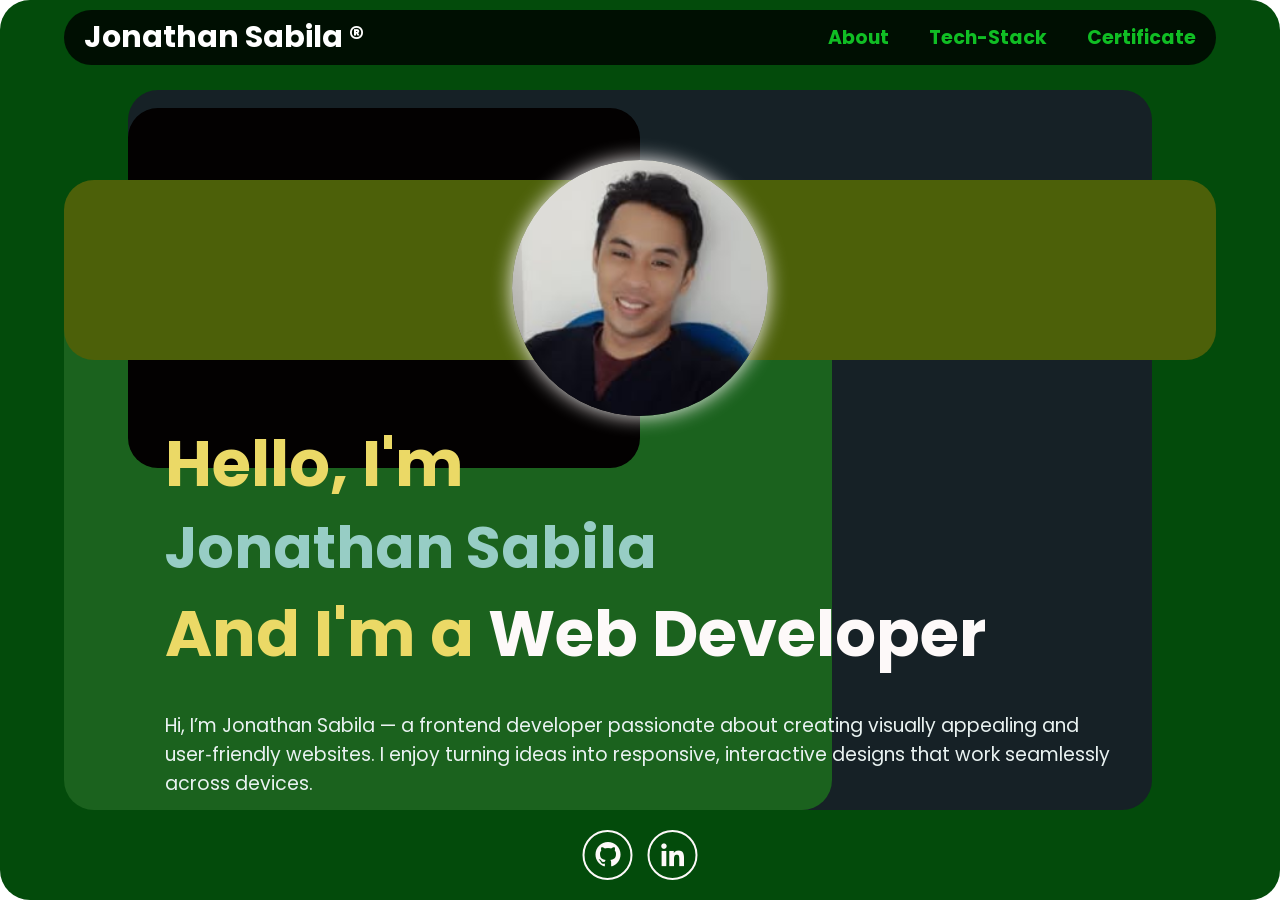
==== commit d60df0f2: "Rebuild Tech-Stack.css, Add asset, Modify Code" ====
--- a/index.html
+++ b/index.html
@@ -14,7 +14,7 @@
   <a href="index.html" class="logo">Jonathan Sabila ®</a>
   <i class='bx bx-menu' id="menu-icon"></i>
   <ul class="navbar">
-    <li><a href="index.html">Home</a></li>
+    
     <li><a href="about.html">About</a></li>
     <li><a href="tech-stack.html" class="tech-stack-link">Tech-Stack</a></li>
     <li><a href="certification.html">Certificate</a></li>
@@ -45,16 +45,11 @@
     navbar.classList.toggle('active');
   };
 </script>
-
-
-
-    <!--Home Section Start-->
+     <!--Home Section Start-->
     <selection class="home" id="home">
         <div class="home-img">
-
-            <img src="Asset/Image1.jpg" alt="Profile Image">
-
-        </div>
+             <img src="Asset/Image1.jpg" alt="Profile Image">
+          </div>
 
         <div class="home-content"><!--dito natin ilalagay yung text content natin-->
             <h3>Hello, I'm</h3>
@@ -62,13 +57,19 @@
             <h3>And I'm a<span class="multiple-text"> Web Developer</span></h3>
             <p>Hi, I’m Jonathan Sabila — a frontend developer passionate about creating visually appealing and user‑friendly websites. I enjoy turning ideas into responsive, interactive designs that work seamlessly across devices.</p>
        
-        <div class="social-media">
-            <a href="#" title="GitHub"><i class='bx bxl-github'></i></a> <!--dito natin gagamitin yung boxicon na idownload natin. -->
-            <a href="#" title="LinkedIn"><i class='bx bxl-linkedin'></i></a>
-            <a href="#" title="Instagram"><i class='bx bxl-instagram'></i></a>
-        </div>
-        <a href="a" class="btn">Download CV</a>
-        </div>
+        </div>      
+ <div class="social-media">
+ 
+   <a href="https://github.com/jonathansabila" target="_blank" rel="noopener" title="GitHub">
+    <i class='bx bxl-github'></i>
+  </a>
+
+
+   <a href="https://www.linkedin.com/in/jonathansabila" target="_blank" rel="noopener" title="LinkedIn">
+    <i class='bx bxl-linkedin'></i>
+  </a>
+</div>
     </selection>
-    
+   </body>  
+</html> 
   
--- a/style.css
+++ b/style.css
@@ -10,16 +10,14 @@
   font-family: 'Poppins', sans-serif;
   scroll-behavior: smooth;
   list-style: none;
-}
-
-/* Ensure full viewport coverage */
+} 
 html, body {
   width: 100%;
   height: 100%;
-  overflow-x: hidden;   /* stops horizontal gaps */
-}
-
-/* Background container fix */
+  overflow-x: hidden;  
+}
+
+
 .container {
   position: fixed;
   top: 0;
@@ -30,63 +28,62 @@
   overflow: hidden;
 }
 
-/* Body background */
-body {
-  background: var(--bg-color);
-  color: var(--text-color);
-  background-size: cover;       /* fills all sides */
-  background-position: center;  /* keeps centered */
-}
-
-
 /* Tech Stack Section */
 .tech-stack {
-  padding: 60px 20px;
-  background: var(--second-bg-color); /* same background as your site */
-  color: var(--text-color);           /* consistent text color */
+  padding: 120px 20px 60px;   /* extra top padding so heading clears navbar */
+  background: var(--second-bg-color);
+  color: var(--text-color);
   text-align: center;
-}
-
-.tech-stack  .heading {
-  font-size: 2.5rem;
+
+  /* Centering on screen */
+  min-height: 100vh;
+  display: flex;
+  flex-direction: column;
+  justify-content: flex-start; /* start from top, not center */
+  align-items: center;
+}
+
+/* Heading */
+.tech-stack .heading {
+  font-size: 3rem;
   margin-bottom: 40px;
   font-weight: bold;
-  color: var(--text-color);
+  color: white;
 }
 
 .tech-stack .heading span {
-  color: var(--main-color); /* accent matches your theme */
+  color: white;
 }
 
 /* Container layout */
 .stack-container {
-  display: flex;
-  flex-wrap: wrap;
-  justify-content: center;
-  gap: 30px;
+  display: grid;               /* switch to grid for easy 2x4 */
+  grid-template-columns: repeat(4, 1fr); /* 4 items per row */
+  gap: 40px;                   /* bigger spacing */
+  justify-items: center;
 }
 
 /* Each stack item */
 .stack-item {
-  background: var(--bg-color); /* same card background as other sections */
+  background: var(--bg-color);
   border-radius: 12px;
-  padding: 20px;
-  width: 140px;
+  padding: 30px;               /* bigger padding */
+  width: 180px;                /* larger card */
   transition: transform 0.3s ease, box-shadow 0.3s ease;
   cursor: pointer;
 }
 
 .stack-item img {
-  width: 80px;
-  height: 80px;
+  width: 100px;                /* bigger logo */
+  height: 100px;
   object-fit: contain;
-  margin-bottom: 10px;
+  margin-bottom: 15px;
   transition: transform 0.3s ease;
 }
 
 .stack-item p {
   margin: 0;
-  font-size: 1rem;
+  font-size: 1.4rem;           /* bigger text */
   font-weight: 600;
   color: var(--text-color);
 }
@@ -102,38 +99,74 @@
   filter: drop-shadow(0 0 8px var(--main-color));
 }
 
+
+/* Responsive: stack into 2 columns on tablets */
+@media (max-width: 992px) {
+  .stack-container {
+    grid-template-columns: repeat(2, 1fr);
+  }
+}
+
+/* Responsive: stack into 1 column on small mobile */
+@media (max-width: 576px) {
+  .stack-container {
+    grid-template-columns: 1fr; /* single column */
+    gap: 20px;                  /* tighter spacing */
+  }
+
+  .stack-item {
+    width: 100%;                /* full width cards */
+    max-width: 320px;           /* prevent overly wide cards */
+  }
+
+  .stack-item img {
+    width: 80px;                /* slightly smaller logos */
+    height: 80px;
+  }
+
+  .stack-item p {
+    font-size: 1.2rem;          /* adjust text size */
+  }
+}
+
 /*Home Content*/
+/* Home Section */
 .home {
     position: relative;
-    z-index: 1;        /* ensures your text/images appear above background */
-    min-height: 80vh; /* full screen height */
-    padding: 6rem 9% 2rem;
-    justify-content: center;
+    z-index: 1;              /* keeps content above background */
+    min-height: 80vh;        /* fills most of the screen */
+    padding: 6rem 9% 2rem;   /* spacing around content */
     display: flex;
-    align-items: center;  
-}
-.home-img img   {
-    border-radius: 50%;
+    flex-direction: column;  /* stack content vertically */
+    align-items: center;     /* center horizontally */
+    justify-content: flex-start; /* align to top */
+    margin-top: 100px;       /* push down below navbar (adjust to navbar height) */
+}
+
+/* Home Image */
+.home-img {
+    display: flex;
+    justify-content: center; /* center image horizontally */
+    width: 100%;
+}
+
+.home-img img {
+    border-radius: 50%;      /* circle shape */
     width: 20vw;
     height: 20vw;
-
-    justify-content: center;/*search lang how to move my image to the left */
-}
-.home-img img   {
-    border-radius: 80%;
-    width: 20vw;
-
     box-shadow: 0 0 20px var(--main-color);
     cursor: pointer;
     animation: floatImage 4s ease-in-out infinite;
     transition: 0.3s ease;
 }
-.home-img img:hover{
+
+.home-img img:hover {
     transform: translateY(-20px);
     box-shadow: 0 0 30px var(--main-color),
                 0 0 40px var(--main-color), 
-                0 0 50px var(--main-color); 
-}
+                0 0 50px var(--main-color);
+}
+
 @keyframes floatImage {
     0%{
         transform: translateY(0);
@@ -369,7 +402,7 @@
 
 .home-content p {
     font-size: clamp(1rem, 2vw, 1.9rem); /* scales with viewport */
-    color: #a6c0bc;
+    color: #e9f2f1;
 }
 
 /* Media Queries for smaller screens */
@@ -384,8 +417,19 @@
         line-height: 1.2;
     }
 }
-
-.social-media a{
+/* Social Media Section */
+.social-media {
+    position: fixed;       /* sticks to screen */
+    bottom: 2rem;          /* distance from bottom */
+    left: 50%;             /* center horizontally */
+    transform: translateX(-50%); /* perfect centering */
+    display: flex;
+    justify-content: center;
+    gap: 1.5rem;           /* spacing between icons */
+    z-index: 1000;         /* stays above other elements */
+}
+
+.social-media a {
     display: inline-flex;
     justify-content: center;
     align-items: center;
@@ -396,79 +440,74 @@
     border-radius: 50%;
     font-size: 3rem;
     color: var(--main-color);
-    margin: 3rem 1.5rem 3rem 0;
     transition: 0.3s ease;
 }
-.social-media a:hover{
-    transform: scale(1.2) translateY(-10px);/*Independent Transform Control  when hovering that transform/transition*/
+
+.social-media a:hover {
+    transform: scale(1.2) translateY(-10px);
     background-color: var(--logo-color);
     color: var(--bg-color);
     box-shadow: 0 0 10px var(--main-color),
                 0 0 20px var(--main-color), 
                 0 0 30px var(--main-color);
 }
-.btn {
-    display: inline-block;
-    padding: 1rem 2.8rem;
-    background-color: var(--main-color);
-    border-radius: 4rem; 
-    box-shadow: none;
-    font-size: 1.6rem;
-    color: var(--logo-color);
-    letter-spacing: 0.1rem;
-    font-weight: 600;
-    transition: 0.3s ease;
-    
-}
-.btn:hover{ /*hover function again for more effect*/
-       box-shadow: 0 0 1.6rem var(--snd-bg-color);
-}
-
-
-/*About Section Start*/
-.about{
+
+/* About Section */
+.about {
   margin: 100px 0;
   padding: 40px 9%;
-    display: flex;
-    align-items: center;
-    justify-content: center;
-    gap: 2rem;  
-}
-.about-img img{
-    width: 30vw;
-    border-radius: 80%;
-    box-shadow: 0 0 20px var(--main-color);
-    transition: 0.3s ease;
-}
-.about.about-content{
-    max-width: 100px;
-    color: var(--text-color);
-}
+  display: flex;
+  align-items: flex-start;   /* align items to the top */
+  justify-content: flex-start; /* push content to the left */
+  gap: 2rem;  
+}
+
+.about-img img {
+  width: 30vw;
+  border-radius: 80%;
+  box-shadow: 0 0 20px var(--main-color);
+  transition: 0.3s ease;
+}
+
+.about-content {
+  flex: 1;              /* allow content to expand full width */
+  max-width: 100%;      /* remove narrow limit */
+  color: #fff;          /* white text */
+  text-align: left;     /* align text to the left */
+}
+
+/* Headings */
 .about-content h2 {
-    font-size: 10 rem;
-    margin-bottom: 30px;
-    font-weight: bold;
-    color: var(--text-color);
-}
-
-.about-content {
-    max-width: 600px;
-    color: var(--text-color);
-}
-.about-content h2 {
-    font-size: 2.5rem;
-    margin-bottom: 200px;
-    font-weight: bold;
-    color: var(--text-color);
-}
+  flex-wrap: wrap;      /* allow wrapping on smaller screens */
+  font-size: 10rem;     /* big font */
+  margin-bottom: 2rem;
+  font-weight: bold;
+  color: #fff;
+}
+
 .about-content h2 span {
-    color: var(--main-color);
-}
+  color: var(--main-color);
+}
+
+.about-content h3 {
+  font-size: 6rem;
+  margin-bottom: 2rem;
+  font-weight: 1000;
+  color: #fff;
+  width: 100%;          /* stretch full width */
+  text-align: left;
+}
+
+/* Paragraph */
 .about-content p {
-    font-size: 1.2rem;
-    line-height: 1.6;
-    color: var(--text-color);
-}
+  font-size: 2rem;      /* big but readable */
+  line-height: 1.8;
+  color: #f5f5f5;
+  width: 100%;          /* stretch across container */
+  text-align: justify;  /* fills left to right nicely */
+}
+
+
 /* Certificates Section */
 .certificates-container {
   display: flex;
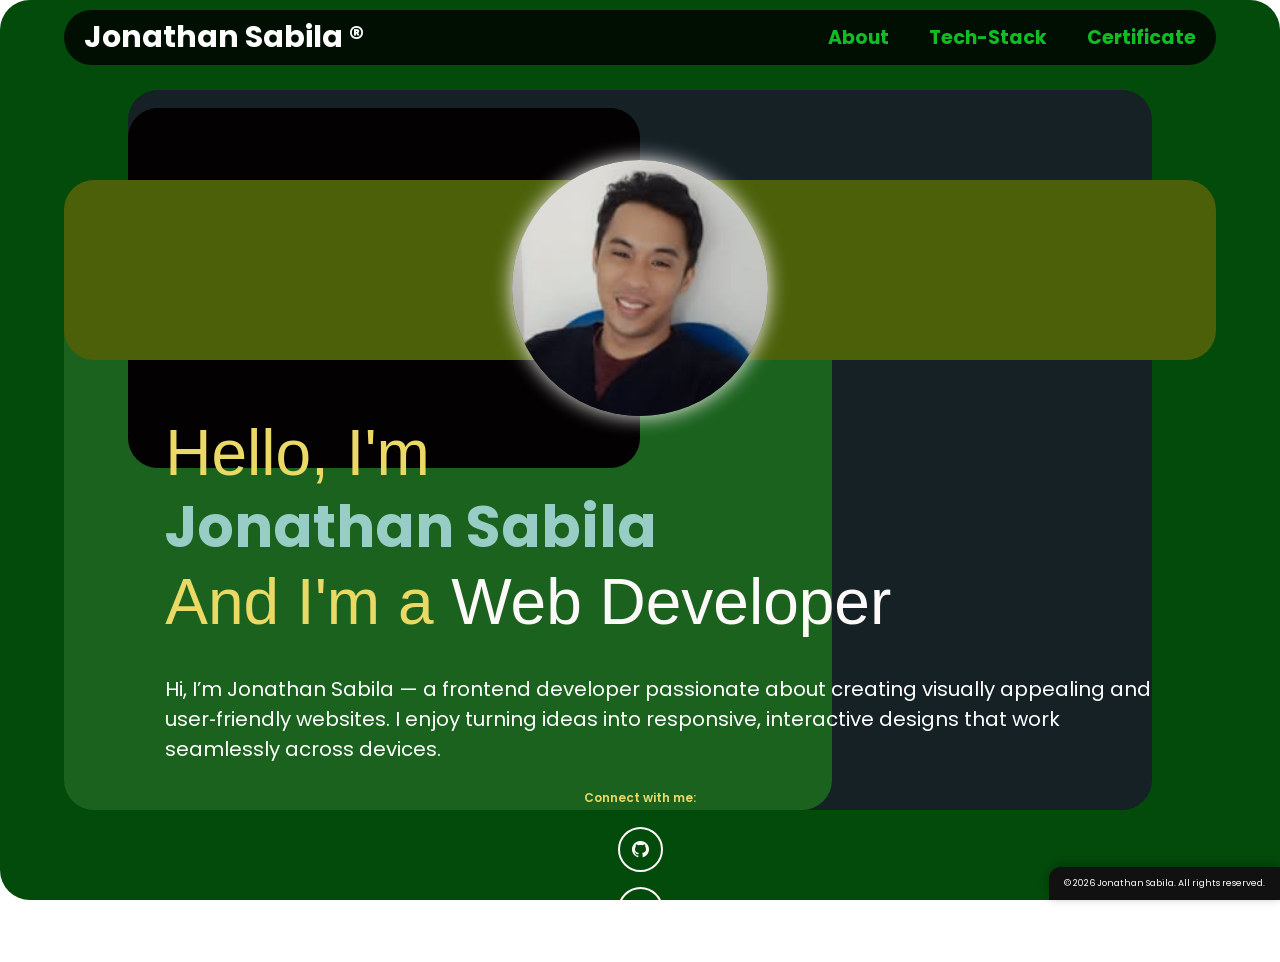
==== commit 9ec09fed: "Index.html footer and modify css and js" ====
--- a/index.html
+++ b/index.html
@@ -37,14 +37,7 @@
 
 </div>
 
-       <script>
-  let menuIcon = document.querySelector('#menu-icon');
-  let navbar = document.querySelector('.navbar');
-
-  menuIcon.onclick = () => {
-    navbar.classList.toggle('active');
-  };
-</script>
+  
      <!--Home Section Start-->
     <selection class="home" id="home">
         <div class="home-img">
@@ -57,19 +50,27 @@
             <h3>And I'm a<span class="multiple-text"> Web Developer</span></h3>
             <p>Hi, I’m Jonathan Sabila — a frontend developer passionate about creating visually appealing and user‑friendly websites. I enjoy turning ideas into responsive, interactive designs that work seamlessly across devices.</p>
        
-        </div>      
+        </div>   
+       
  <div class="social-media">
- 
+  <p>Connect with me:</p>
    <a href="https://github.com/jonathansabila" target="_blank" rel="noopener" title="GitHub">
     <i class='bx bxl-github'></i>
   </a>
-
 
    <a href="https://www.linkedin.com/in/jonathansabila" target="_blank" rel="noopener" title="LinkedIn">
     <i class='bx bxl-linkedin'></i>
   </a>
 </div>
     </selection>
+    <!-- Footer Section -->
+<footer class="footer">
+  <div class="footer-container">
+    <p>&copy; 2026 Jonathan Sabila. All rights reserved.</p>
+   
+  </div>
+</footer>
+    
    </body>  
 </html> 
   
--- a/style.css
+++ b/style.css
@@ -110,8 +110,8 @@
 /* Responsive: stack into 1 column on small mobile */
 @media (max-width: 576px) {
   .stack-container {
-    grid-template-columns: 1fr; /* single column */
-    gap: 20px;                  /* tighter spacing */
+    grid-template-columns: 1fr; 
+    gap: 20px;                  
   }
 
   .stack-item {
@@ -127,11 +127,9 @@
   .stack-item p {
     font-size: 1.2rem;          /* adjust text size */
   }
-}
-
-/*Home Content*/
+ }
 /* Home Section */
-.home {
+.home { 
     position: relative;
     z-index: 1;              /* keeps content above background */
     min-height: 80vh;        /* fills most of the screen */
@@ -278,7 +276,6 @@
   justify-content: space-between;
   width: 90%;
   background-color: rgba(0, 0, 0, 0.8);
-  backdrop-filter: blur(10px);
   padding: 0.5rem 2rem;
   border-radius: 3rem;
   z-index: 1000;
@@ -296,8 +293,8 @@
 .logo:hover {
   transform: scale(1.2);
   background: linear-gradient(to right, #fcf9fb, #071715, #f9f9fa, #032703, #dee5e4, #050f03);
-  background-clip: text;
-  -webkit-background-clip: text;
+ -webkit-background-clip: text;
+   background-clip: text;
   -webkit-text-fill-color: transparent;
   animation: animate-gradient 2.5s linear infinite;
 }
@@ -336,7 +333,7 @@
   font-size: 3.6rem;
   color: rgb(243, 239, 239); /* changed from var(--bg-color) to white */
   cursor: pointer;
-  display: none; /* hidden on desktop */
+  display: none; 
 }
 
 /* Responsive navbar */
@@ -381,12 +378,12 @@
 
 .home-content h3 {
     font-size: clamp(2rem, 5vw, 7rem); /* scales with viewport */
-    font-weight: 700;
+    font-weight: 500;
     color: #ebd966;
 }
 
 .home-content h3:nth-of-type(2) {
-    margin-bottom: 3rem;
+    margin-bottom: 2rem;
 }
 
 span {
@@ -401,8 +398,9 @@
 }
 
 .home-content p {
-    font-size: clamp(1rem, 2vw, 1.9rem); /* scales with viewport */
-    color: #e9f2f1;
+       font-size: clamp(2rem, 2vw, 1.9rem);
+    color: white;
+    margin-top: 3.5rem;
 }
 
 /* Media Queries for smaller screens */
@@ -417,48 +415,14 @@
         line-height: 1.2;
     }
 }
-/* Social Media Section */
-.social-media {
-    position: fixed;       /* sticks to screen */
-    bottom: 2rem;          /* distance from bottom */
-    left: 50%;             /* center horizontally */
-    transform: translateX(-50%); /* perfect centering */
-    display: flex;
-    justify-content: center;
-    gap: 1.5rem;           /* spacing between icons */
-    z-index: 1000;         /* stays above other elements */
-}
-
-.social-media a {
-    display: inline-flex;
-    justify-content: center;
-    align-items: center;
-    width: 50px;
-    height: 50px;
-    background: transparent;
-    border: 0.2rem solid var(--main-color);
-    border-radius: 50%;
-    font-size: 3rem;
-    color: var(--main-color);
-    transition: 0.3s ease;
-}
-
-.social-media a:hover {
-    transform: scale(1.2) translateY(-10px);
-    background-color: var(--logo-color);
-    color: var(--bg-color);
-    box-shadow: 0 0 10px var(--main-color),
-                0 0 20px var(--main-color), 
-                0 0 30px var(--main-color);
-}
-
+ 
 /* About Section */
 .about {
   margin: 100px 0;
   padding: 40px 9%;
   display: flex;
-  align-items: flex-start;   /* align items to the top */
-  justify-content: flex-start; /* push content to the left */
+  align-items: flex-start;   
+  justify-content: flex-start; 
   gap: 2rem;  
 }
 
@@ -479,7 +443,7 @@
 /* Headings */
 .about-content h2 {
   flex-wrap: wrap;      /* allow wrapping on smaller screens */
-  font-size: 10rem;     /* big font */
+  font-size: 9rem;     /* big font */
   margin-bottom: 2rem;
   font-weight: bold;
   color: #fff;
@@ -494,32 +458,33 @@
   margin-bottom: 2rem;
   font-weight: 1000;
   color: #fff;
-  width: 100%;          /* stretch full width */
+  width: 100%;         
   text-align: left;
 }
 
 /* Paragraph */
 .about-content p {
-  font-size: 2rem;      /* big but readable */
+  font-size: 2rem;      
   line-height: 1.8;
   color: #f5f5f5;
-  width: 100%;          /* stretch across container */
-  text-align: justify;  /* fills left to right nicely */
-}
-
-
-/* Certificates Section */
+  width: 100%;         
+  text-align: justify;  
+}
+
+
+/* Certificates container */
 .certificates-container {
   display: flex;
   flex-wrap: wrap;
   justify-content: center;
   gap: 30px;
 }
+
 /* Certificates section spacing */
 .certificates {
   background-color: #000;
-  margin-top: 80px;   /* pushes section down from navbar */
-  padding-top: 40px;   /* optional: adds breathing room inside */
+  margin-top: 80px;
+  padding-top: 40px;
 }
 
 /* Default: two certificates per row */
@@ -527,7 +492,7 @@
   background: var(--bg-color);
   border-radius: 12px;
   padding: 20px;
-  width: calc(50% - 30px); /* two per row with gap */
+  width: calc(50% - 30px);
   transition: transform 0.3s ease, box-shadow 0.3s ease;
   cursor: pointer;
   text-align: center;
@@ -537,38 +502,14 @@
 
 /* Certificate image styling */
 .certificates-item img {
-  width: 100%;          
-  height: auto;         /* keep aspect ratio */
-  object-fit: contain;  /* prevent distortion */
+  width: 100%;
+  height: auto;
+  object-fit: contain;
   margin-bottom: 15px;
   transition: transform 0.3s ease;
-  max-width: 600px;     
-}
-
-
-/* Text styling */
-.certificates-item p {
-  font-size: 1.2rem;
-  font-weight: 600;
-  color: rgb(15, 1, 1);
-  margin: 8px 0;
-}
-
-.certificates-item p a {
-  font-size: 1rem;
-  color: red;
-  font-weight: 700;
-  text-decoration: none;
-}
-
-.certificates-item p a:hover {
-  background: #333; /* darker hover */
-  color: #6ccd5b;      /* ensure contrast */
-  padding: 2px 6px;
-  border-radius: 4px;
-}
-
-/* Hover effects */
+  max-width: 600px;
+}
+ /* Hover effects */
 .certificates-item:hover {
   transform: translateY(-8px);
   box-shadow: 0 8px 20px var(--snd-bg-color);
@@ -576,54 +517,45 @@
 
 .certificates-item:hover img {
   transform: scale(1.1);
-  filter: drop-shadow(0 0 8px var(--main-color));}
-
-/* Heading */
-.certificates .heading {
-  font-size: 3rem;
-  margin-bottom: 40px;
-  font-weight: bold;
-  color: white;
-  text-align: center;
-}
-
-.certificates .heading span {
-  color: var(--main-color);
-}
-/* Enlarged image modal */
-.certificate-modal {
+  filter: drop-shadow(0 0 8px var(--main-color));
+}
+
+/* Modal overlay */
+#certificateModal {
   display: none; /* hidden by default */
   position: fixed;
-  z-index: 9999;
-  left: 0; top: 0;
-  width: 100%; height: 100%;
+  inset: 0;
   background: rgba(0,0,0,0.8);
   justify-content: center;
   align-items: center;
   flex-direction: column;
-}
-
-.certificate-modal img {
-  max-width: 90%;
-  max-height: 80%;
-  border-radius: 12px;
-  box-shadow: 0 8px 24px rgba(0,0,0,0.5);
-  animation: zoomIn 0.4s ease;
-}
-
-@keyframes zoomIn {
-  from { transform: scale(0.7); opacity: 0; }
-  to { transform: scale(1); opacity: 1; }
-}
-
-.certificate-modal .close {
+  z-index: 9999;
+}
+
+/* Show modal */
+#certificateModal.show {
+  display: flex;
+}
+
+/* Modal image */
+#modalImage {
+  max-width: 90vw;
+  max-height: 90vh;
+  transition: transform 0.3s ease-in-out;
+  cursor: zoom-in;
+}
+
+/* Close button */
+#closeModal {
   position: absolute;
-  top: 20px; right: 30px;
+  top: 20px;
+  right: 30px;
   font-size: 2rem;
   color: #fff;
   cursor: pointer;
 }
 
+/* Caption */
 #modalCaption {
   color: #fff;
   margin-top: 15px;
@@ -635,11 +567,139 @@
 /* Responsive: one certificate per row on mobile */
 @media (max-width: 768px) {
   .certificates-item {
-    width: 95%;   /* occupy left and right sides */
+    width: 95%;
     margin: 0 auto;
   }
   .certificates-item img {
-    width: 100%;  /* scale image to container */
-    max-width: 100%; /* allow full width on mobile */
-  }
-}
+    width: 100%;
+    max-width: 100%;
+  }
+}
+.footer {
+  position: fixed;          /* stays in place on all screens */
+  bottom: 0;                /* anchored to bottom */
+  right: 0;                 /* anchored to right */
+  background-color: #111;   /* dark background */
+  color: #fff;              /* white text */
+  padding: 10px 15px;
+  border-top-left-radius: 12px; /* rounded corner for style */
+  z-index: 1000;            /* stays above other elements */
+  text-align: right;
+  box-shadow: 0 -2px 10px rgba(0,0,0,0.3);
+}
+
+/* Footer text */
+.footer p {
+  font-size: 0.9rem;
+  margin: 0;
+}
+
+/* Social icons inside footer */
+.footer .social-media {
+  display: flex;
+  justify-content: flex-end;
+  align-items: center;
+  gap: 1rem;
+  margin-top: 5px;
+}
+
+.footer .social-media a {
+  display: inline-flex;
+  justify-content: center;
+  align-items: center;
+  width: 40px;
+  height: 40px;
+  border: 0.2rem solid var(--main-color);
+  border-radius: 50%;
+  font-size: 1.5rem;
+  color: var(--main-color);
+  transition: 0.3s ease;
+}
+
+.footer .social-media a:hover {
+  transform: scale(1.2);
+  background-color: var(--logo-color);
+  color: var(--bg-color);
+  box-shadow: 0 0 10px var(--main-color),
+              0 0 20px var(--main-color);
+}
+
+/* Responsive adjustments */
+@media (max-width: 768px) {
+  .footer {
+    width: 100%;             /* full width on mobile */
+    right: 0;
+    text-align: center;
+    border-radius: 0;
+  }
+
+  .footer .social-media {
+    justify-content: center; /* center icons on mobile */
+    gap: 0.8rem;
+  }
+
+  .footer .social-media a {
+    width: 35px;
+    height: 35px;
+    font-size: 1.3rem;
+  }
+}
+
+/* Social Media Section */
+.social-media {
+  position: relative;       /* no longer fixed */
+  bottom: auto;
+  left: auto;
+  transform: none;
+  display: flex;
+  justify-content: center;
+  gap: 1.5rem;
+  margin-top: 2.5rem;         /* pushes icons lower */
+  margin-bottom: 1rem;      /* spacing above footer */
+  flex-direction: column; /* stacks paragraph above icons */
+  align-items: center;    /* centers everything horizontally */
+
+}
+
+.social-media p {
+  color:  #ebd966;
+  font-size: 1.2rem;
+  font-weight: 600;
+  margin-bottom: 0.5rem;
+  text-align: center;
+
+}
+.social-media a {
+  display: inline-flex;
+  justify-content: center;
+  align-items: center;
+  width: 45px;
+  height: 45px;
+  border: 0.2rem solid var(--main-color);
+  border-radius: 50%;
+  font-size: 2rem;
+  color: var(--main-color);
+  transition: 0.3s ease;
+}
+
+.social-media a:hover {
+  transform: scale(1.2) translateY(-5px);
+  background-color: var(--logo-color);
+  color: var(--bg-color);
+  box-shadow: 0 0 10px var(--main-color),
+              0 0 20px var(--main-color),
+              0 0 30px var(--main-color);
+}
+
+/* Responsive tweak for mobile */
+@media (max-width: 768px) {
+  .social-media {
+    margin-top: 3rem; /* lower on mobile */
+    gap: 1rem;
+  }
+  .social-media a {
+    width: 50px;
+    height: 50px;
+    font-size: 1.6rem;
+  }
+}
